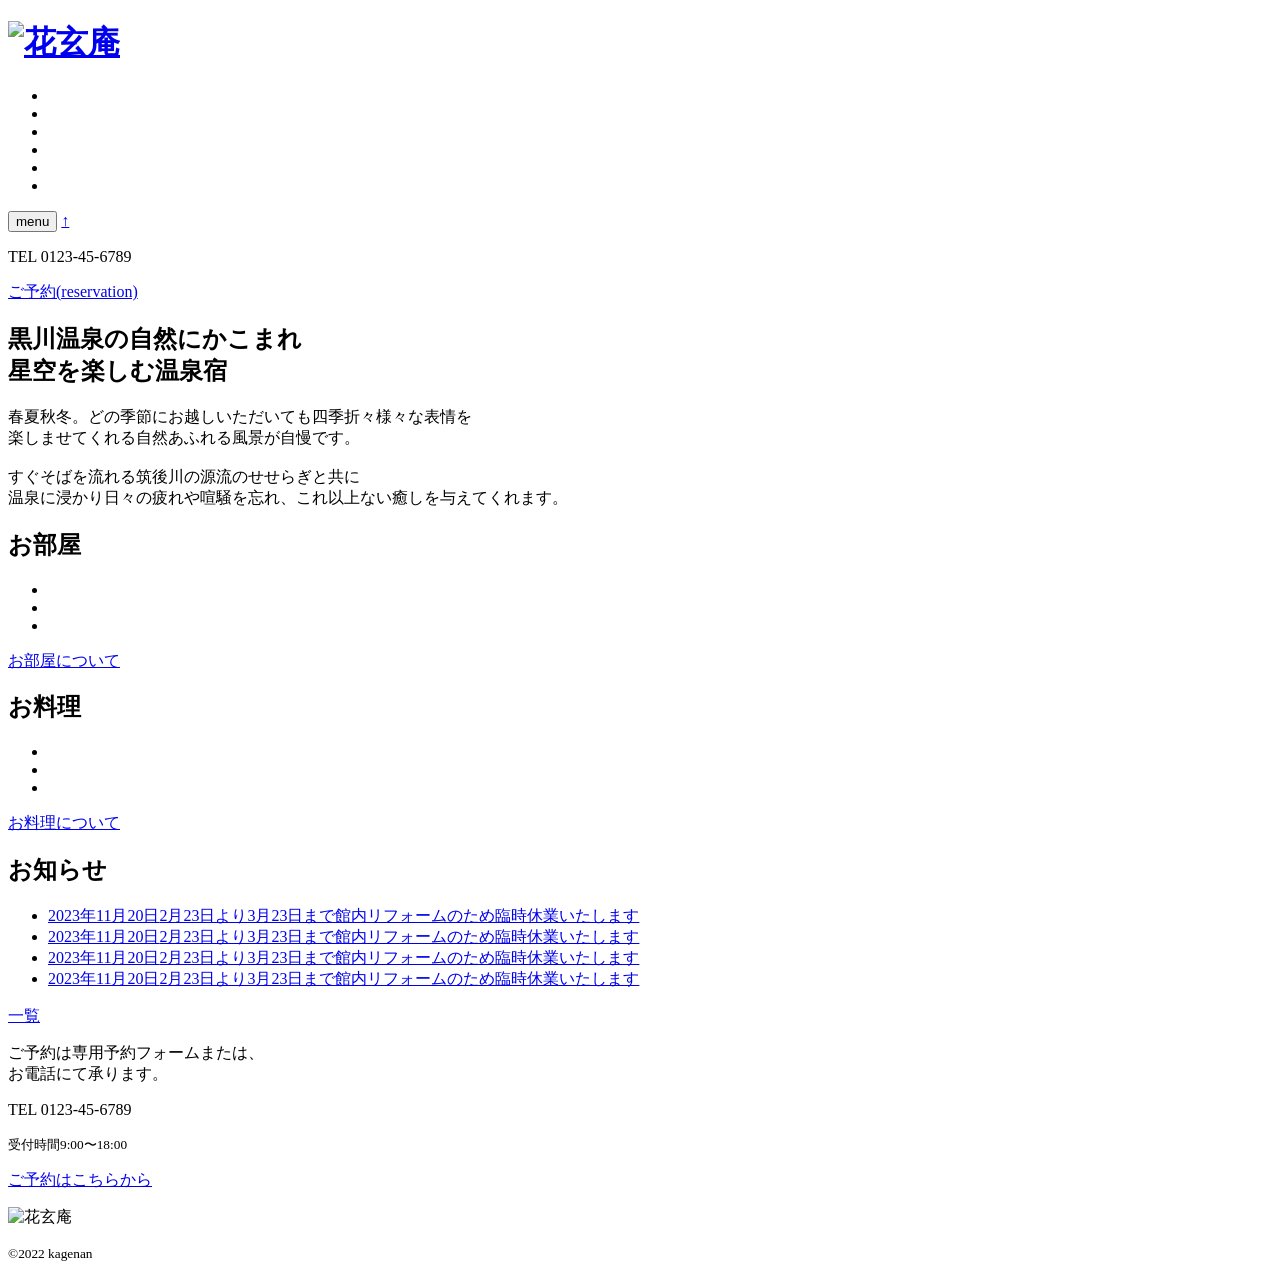
==== index.html @ 9286ee34 "Add files via upload" ====
<!DOCTYPE html>
<html lang="ja">

<head>
    <meta charset="UTF-8">
    <meta http-equiv="X-UA-Compatible" content="IE=edge">
    <meta name="viewport" content="width=device-width, initial-scale=1.0">
    <title>花玄庵｜</title>
    <link rel="stylesheet" href="slick/slick-theme.css">
    <link rel="stylesheet" href="slick/slick.css">
    <link rel="stylesheet" href="css/style.css">
    <script src="js/jquery-3.6.0.min.js"></script>
    <script src="slick/slick.min.js"></script>
    <script src="js/script.js"></script>
</head>

<body class="index">
    <div class="wrap" id="top">
        <header class="header">
            <h1 class="header-logo"><a href="index.html"><img src="img/logo.svg" alt="花玄庵"></a></h1>
            <nav>
                <ul>
                    <li><a href="aisatsu.html"><img src="img/nav/aisatsu.svg" alt=""></a></li>
                    <li><a href="room.html"><img src="img/nav/room.svg" alt=""></a></li>
                    <li><a href="food.html"><img src="img/nav/food.svg" alt=""></a></li>
                    <li><a href="onsen.html"><img src="img/nav/onsen.svg" alt=""></a></li>
                    <li><a href="access.html"><img src="img/nav/access.svg" alt=""></a></li>
                    <li><a href="reserve.html"><img src="img/nav/yoyaku.svg" alt=""></a></li>
                </ul>
            </nav>
            <button class="hum-menu"><span class="line"></span><span>menu</span></button>
            <a href="#top" class="up-btn"><span>↑</span></a>
            <div class="top-btn">
                <p>TEL 0123-45-6789</p>
                <a class="btn" href="reserve.html">ご予約(reservation)</a>
            </div>
        </header>
        <div class="top-img">
            <div></div>
            <div></div>
        </div>
        <main class="W-max1200">
            <section id="top-concept">
                <h2 class="fuwa">黒川温泉の自然にかこまれ<br>星空を楽しむ温泉宿</h2>
                <p class="fuwa">春夏秋冬。どの季節にお越しいただいても四季折々様々な表情を<br>
                    楽しませてくれる自然あふれる風景が自慢です。<br>
                    <br>
                    すぐそばを流れる筑後川の源流のせせらぎと共に<br>
                    温泉に浸かり日々の疲れや喧騒を忘れ、これ以上ない癒しを与えてくれます。
                </p>
            </section>
            <section id="top-room" class="top-sec">
                <h2 class="fuwa">お部屋</h2>
                <ul class="slick fuwa">
                    <li><a href="room.html"><img src="img/gaikan02.png" alt=""></a></li>
                    <li><a href="room.html"><img src="img/room02.png" alt=""></a></li>
                    <li><a href="room.html"><img src="img/room03.png" alt=""></a></li>
                </ul>
                <a href="room.html" class="fuwa">お部屋について</a>
            </section>
            <section id="top-food" class="top-sec">
                <h2 class="fuwa">お料理</h2>
                <ul class="slick fuwa">
                    <li><a href="room.html"><img src="img/eat01.jpg" alt=""></a></li>
                    <li><a href="room.html"><img src="img/eat02.png" alt=""></a></li>
                    <li><a href="room.html"><img src="img/eat03.png" alt=""></a></li>
                </ul>
                <a href="room.html" class="fuwa">お料理について</a>
            </section>
            <section id="top-news" class="top-sec">
                <h2 class="fuwa">お知らせ</h2>
                <ul class="fuwa">
                    <li><a href="news.html"><span>2023年11月20日</span>2月23日より3月23日まで館内リフォームのため臨時休業いたします</a></li>
                    <li><a href="news.html"><span>2023年11月20日</span>2月23日より3月23日まで館内リフォームのため臨時休業いたします</a></li>
                    <li><a href="news.html"><span>2023年11月20日</span>2月23日より3月23日まで館内リフォームのため臨時休業いたします</a></li>
                    <li><a href="news.html"><span>2023年11月20日</span>2月23日より3月23日まで館内リフォームのため臨時休業いたします</a></li>
                </ul>
                <a href="room.html" class="fuwa">一覧</a>
            </section>
        </main>
    </div>
    <footer class="footer">
        <div>
            <div class="footer-center">
                <p>ご予約は専用予約フォームまたは、<br>お電話にて承ります。</p>
                <p>TEL 0123-45-6789</p>
                <p><small>受付時間9:00〜18:00</small></p>
                <a class="btn" href="reserve.html">ご予約はこちらから</a>
            </div>
            <p class="footer-logo"><img src="img/logo.svg" alt="花玄庵"></p>
        </div>
        <p class="copy"><small>&copy;2022 kagenan</small></p>
    </footer>

</body>

</html>
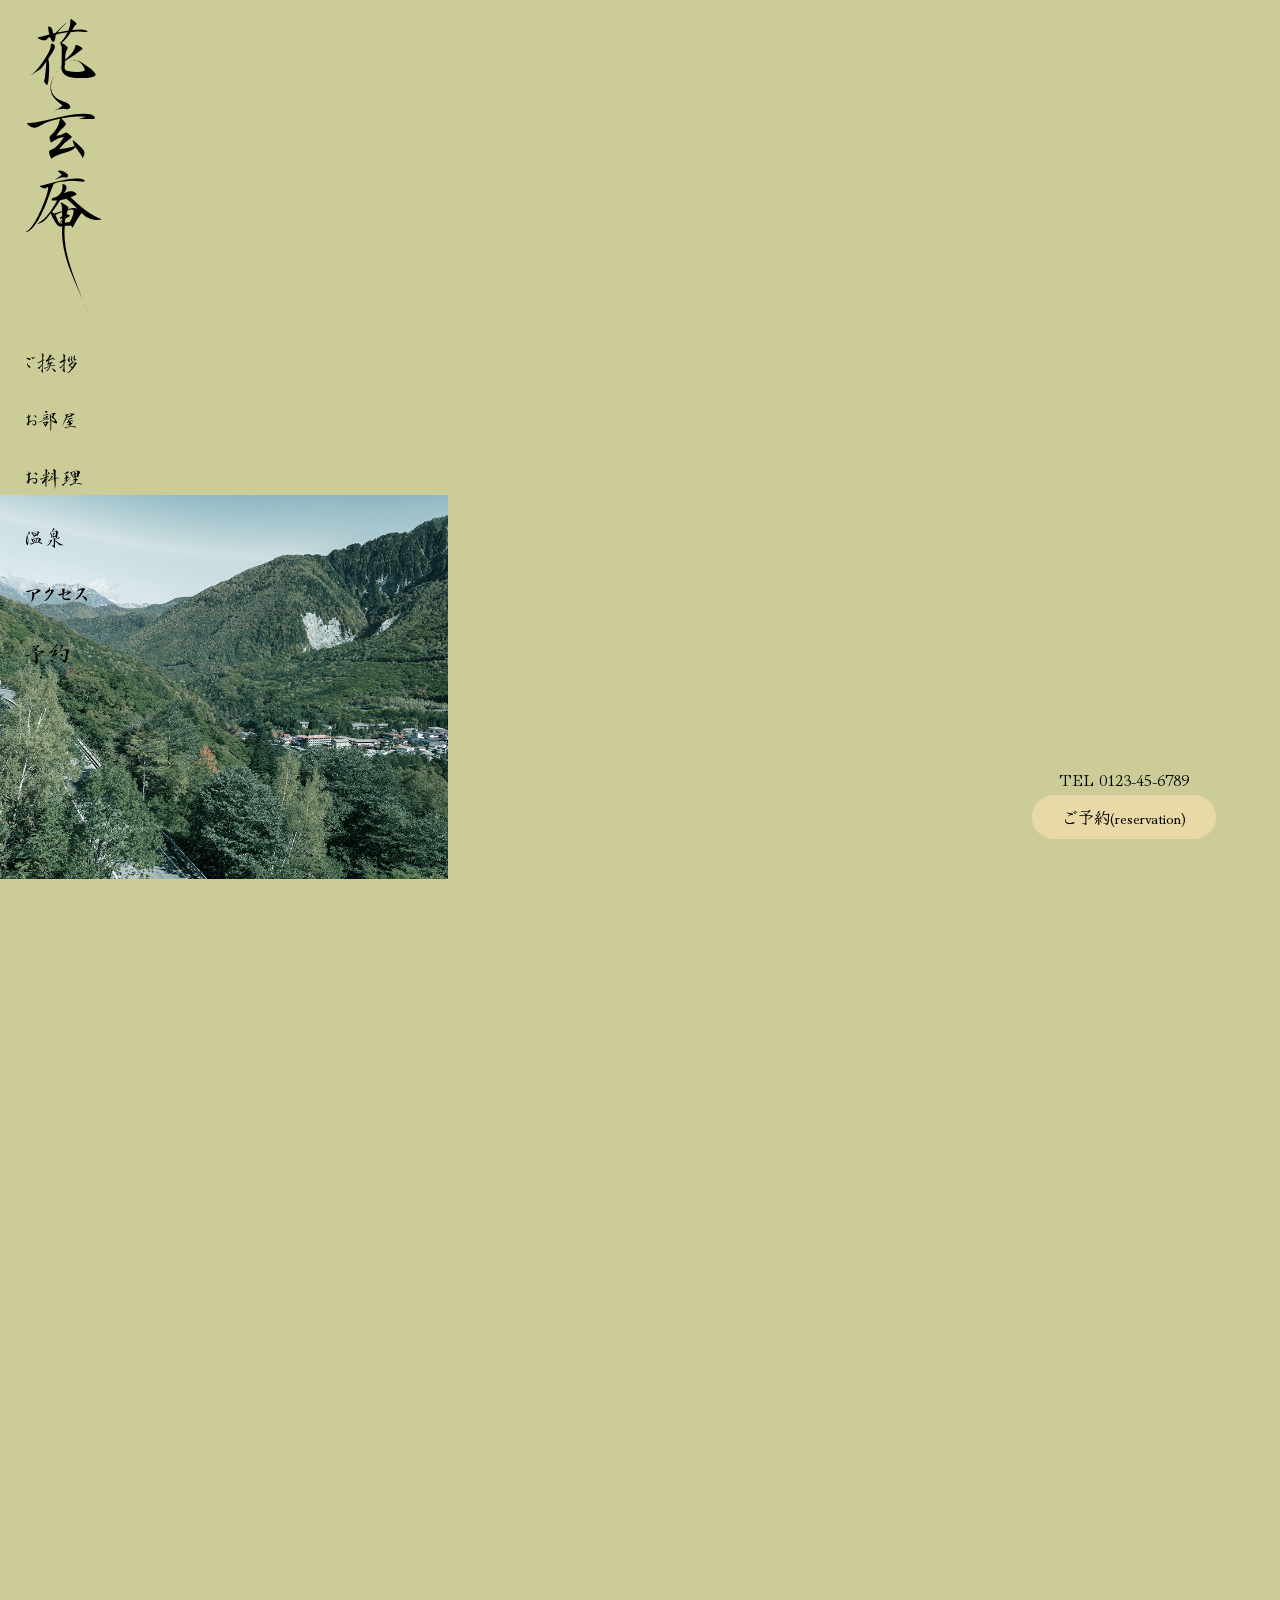
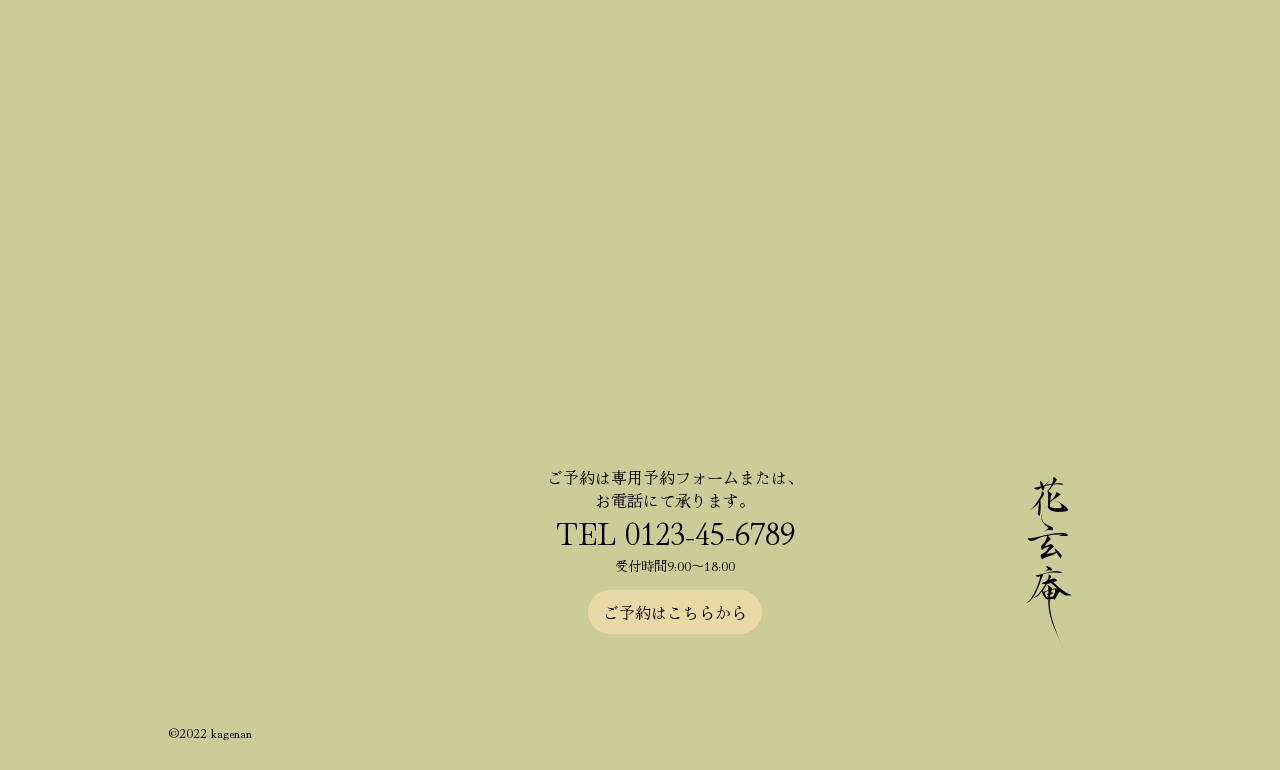
==== commit d3516634: "Add files via upload" ====
--- a/index.html
+++ b/index.html
@@ -10,8 +10,8 @@
     <link rel="stylesheet" href="slick/slick.css">
     <link rel="stylesheet" href="css/style.css">
     <script src="js/jquery-3.6.0.min.js"></script>
-    <script src="slick/slick.min.js"></script>
-    <script src="js/script.js"></script>
+    <script src="./slick/slick.min.js"></script>
+    <script src="./js/script.js"></script>
 </head>
 
 <body class="index">
--- a/css/style.css
+++ b/css/style.css
@@ -0,0 +1,824 @@
+@charset "utf-8";
+@import url('https://fonts.googleapis.com/css2?family=Hina+Mincho&display=swap');
+
+html {
+    font-size: 10px;
+    scroll-behavior: smooth;
+}
+
+*,
+::before,
+::after {
+    margin: 0;
+    padding: 0;
+    box-sizing: border-box;
+}
+
+ul,
+ol {
+    list-style: none;
+}
+
+a {
+    color: inherit;
+    text-decoration: none;
+    transition: opacity 0.4s 0.1s;
+}
+
+a:hover {
+    opacity: 0.3;
+}
+
+img {
+    width: 100%;
+    vertical-align: bottom;
+}
+
+button {
+    border: none;
+    cursor: pointer;
+}
+
+body {
+    font-size: 1.6rem;
+    line-height: 1.4;
+    color: #000;
+    font-family: 'Hina Mincho', serif;
+    background-color: #cccc99;
+    overflow-x: hidden;
+}
+
+.wrap {
+    width: 100%;
+    max-width: 1300px;
+    margin: 0 auto;
+}
+
+.header {
+    width: 10%;
+    max-width: 130px;
+    position: fixed;
+    top: 0;
+    left: calc((100% - 1300px) / 2);
+    z-index: 999999;
+}
+
+.header-logo {
+    width: 45%;
+    min-width: 45px;
+    margin: 15% auto 0;
+}
+
+nav {
+    width: 45%;
+    margin: 15% auto 0;
+}
+
+nav ul li {
+    margin-top: 50%;
+    height: 20px;
+    line-height: 1;
+}
+
+nav ul li a img {
+    width: auto;
+    height: 100%;
+}
+
+#top>header>nav>ul>li:nth-child(5)>a>img {
+    height: 75%;
+}
+
+.hum-menu {
+    display: none;
+}
+
+.up-btn {
+    display: block;
+    width: 50px;
+    height: 50px;
+    position: fixed;
+    bottom: 35px;
+    right: calc((100% - 1300px) / 2 + 20px);
+    ;
+    background-color: transparent;
+    border: none;
+    font-size: 3rem;
+    text-align: center;
+    line-height: 1;
+    display: none;
+}
+
+.up-btn span::after {
+    content: "top";
+    display: block;
+    font-size: 1.5rem;
+    letter-spacing: 1px;
+}
+
+.top-btn {
+    position: fixed;
+    bottom: 10%;
+    right: calc((100% - 1300px) / 2 + 20px);
+    text-align: center;
+}
+
+.top-btn p {
+    margin-bottom: 15px;
+}
+
+.top-btn .btn {
+    padding: 10px 30px;
+}
+
+.W-max1200 {
+    width: 90%;
+    max-width: 1200px;
+    margin: 0 auto 0 10%;
+}
+
+section {
+    width: 85%;
+    margin: 0 auto;
+}
+
+
+.footer {
+    background-color: #cccc99;
+    height: 400px;
+    padding: 50px calc((100% - 1300px) / 2) 0 10%;
+}
+
+.footer>div {
+    display: flex;
+    justify-content: center;
+    align-items: center;
+    height: 250px;
+}
+
+.footer-center {
+    width: 60%;
+    text-align: center;
+    padding-left: 10%;
+}
+
+.footer-center p:nth-child(2) {
+    font-size: 3rem;
+}
+
+.footer-center p:nth-of-type(3) {
+    margin-bottom: 25px;
+}
+
+.btn {
+    background-color: #e9d9a7;
+    border-radius: 25px;
+    padding: 10px 15px;
+    transition: background-color 0.4s 0.1s;
+}
+
+.btn:hover {
+    opacity: 1;
+    background-color: #d9c68d;
+}
+
+.footer-logo {
+    width: 15%;
+    max-width: 300px;
+    height: 100%;
+    text-align: center;
+    padding-top: 5%;
+}
+
+.footer-logo img {
+    width: auto;
+    min-width: 45px;
+    height: 90%;
+}
+
+.copy {
+    padding: 50px 40px 15px;
+    width: 100%;
+}
+
+.flex-box {
+    display: flex;
+    flex-wrap: wrap;
+    justify-content: space-between;
+    align-items: center;
+}
+
+
+/* トップページ */
+
+.top-img {
+    position: absolute;
+    left: 0;
+    width: 100vw;
+    height: 100vh;
+
+}
+
+.top-img div {
+    position: absolute;
+    width: 35vw;
+    height: 30vw;
+    max-height: 60vh;
+    top: 55vh;
+    left: 0;
+    background: url(../img/top02.png) no-repeat center/cover;
+    background-color: #cccc99;
+    opacity: 0;
+    animation: top 3s both 1s;
+}
+
+@keyframes top {
+    100% {
+        opacity: 1;
+    }
+}
+
+.top-img div:nth-child(2) {
+    width: 50vw;
+    height: 80vw;
+    max-height: 100vh;
+    top: 3vw;
+    right: 3vw;
+    left: auto;
+    background: url(../img/top01-2.png) no-repeat center/cover;
+    animation: top 3s both 0.3s;
+}
+
+.index header {
+    opacity: 0;
+    animation: top 3s both 1.5s;
+}
+
+.index main.W-max1200 {
+    padding-top: 110vh;
+}
+
+#top-concept {
+    margin: 30rem auto;
+    text-align: center;
+    line-height: 3;
+}
+
+#top-concept h2 {
+    font-size: 2rem;
+    margin-bottom: 4rem;
+    line-height: 2;
+}
+
+.top-sec {
+    margin-bottom: 13rem;
+}
+
+.top-sec h2 {
+    margin-bottom: 6rem;
+}
+
+.top-sec:not(#top-news) ul {
+    display: flex;
+    flex-wrap: wrap;
+    justify-content: space-between;
+}
+
+.top-sec:not(#top-news) ul li {
+    width: 30%;
+}
+
+.top-sec>a {
+    display: block;
+    margin-top: 2rem;
+    text-align: right;
+    position: relative;
+    line-height: 1;
+    margin-right: 2.5rem;
+}
+
+.top-sec>a::after {
+    content: "";
+    display: block;
+    width: 10px;
+    height: 10px;
+    border-right: 1px solid #000;
+    border-top: 1px solid #000;
+    transform: rotate(45deg)translateY(-50%);
+    position: absolute;
+    top: 50%;
+    right: -2rem;
+}
+
+#top-news ul li {
+    width: 70%;
+    margin: 0 auto;
+    padding-bottom: 0.5rem;
+    margin-bottom: 4rem;
+    border-bottom: 1px solid #00000035;
+}
+
+#top-news ul li a {
+    display: block;
+}
+
+#top-news ul li a span {
+    display: inline-block;
+    margin-right: 3rem;
+    color: #00000088;
+}
+
+/* トップページ */
+
+/* ご挨拶ページ */
+.title {
+    height: 70vh;
+    display: flex;
+    justify-content: center;
+    align-items: center;
+    background: url(../img/title-aisatsu.jpg) no-repeat center/cover;
+    margin-bottom: 15rem;
+}
+
+.title h1 {
+    color: #fff;
+    text-shadow: 0 0 7px #000;
+}
+
+.aisatsu p:not(footer p) {
+    text-align: center;
+    line-height: 3;
+}
+
+.aisatsu footer {
+    margin-top: 30rem;
+}
+
+/* ご挨拶ページ */
+
+/* アクセスページ */
+.access .title {
+    background-image: url(../img/top02-title.jpg);
+}
+
+.access main {
+    display: flex;
+    justify-content: space-around;
+    margin-bottom: 30rem;
+    align-items: center;
+}
+
+.access main div:nth-child(1) {
+    width: 50%;
+    position: relative;
+}
+
+.access main div:nth-child(1)::after {
+    content: "";
+    width: 100%;
+    height: 40rem;
+    background-color: #d0c4b8;
+    display: block;
+    z-index: 999999;
+    position: absolute;
+    top: 0;
+    left: 0;
+    mix-blend-mode: hue;
+    pointer-events: none;
+}
+
+.access main div:nth-child(2) {
+    width: 30%;
+    line-height: 1.5;
+}
+
+.access main div p {
+    text-align: center;
+    margin-bottom: 1rem;
+}
+
+.access main div p:nth-child(1),
+.access main div p:nth-child(3) {
+    margin-bottom: 4rem;
+}
+
+.access iframe {
+    width: 100%;
+    height: 40rem;
+    position: relative;
+}
+
+/* アクセスページ */
+
+/* 予約ページ */
+.reserve main.W-max1200 {
+    padding-top: 15rem;
+}
+
+.reserve h1 {
+    text-align: center;
+    margin-bottom: 10rem;
+}
+
+.reserve section {
+    display: flex;
+    flex-wrap: wrap;
+    justify-content: space-around;
+    margin-bottom: 10rem;
+    border: 1px solid #000;
+    padding: 1.5rem 0;
+}
+
+.reserve section h2 {
+    width: 100%;
+    margin-bottom: 2rem;
+    text-align: center;
+}
+
+.reserve section h2::after {
+    content: "";
+    width: 100%;
+    height: 1px;
+    background-color: #000;
+    display: block;
+    margin-top: 1.5rem;
+}
+
+.reserve section>div {
+    width: 45%;
+    padding: 1rem;
+}
+
+.reserve section ul {
+    margin-bottom: 2rem;
+}
+
+.reserve section form {
+    width: 45%;
+    padding-top: 1.5rem;
+
+}
+
+.reserve section form p {
+    margin-bottom: 0.3rem;
+    font-size: 1.35rem;
+    color: #8c8278;
+}
+
+.reserve section form p:first-child {
+    line-height: 2;
+    text-align: center;
+    color: #000;
+    margin-bottom: 2rem;
+}
+
+.reserve section form p:not(p:first-child)::before {
+    content: "-";
+    margin-right: 1rem;
+}
+
+.reserve section form p:not(p:first-child)::after {
+    content: "-";
+    margin-left: 1rem;
+}
+
+.reserve section form label {
+    display: block;
+    margin: 1.5rem 0 2rem;
+}
+
+.reserve section form label:nth-of-type(1) {
+    margin: 3rem 0 2rem;
+}
+
+.reserve section form label input,
+.reserve section form label select {
+    height: 3rem;
+    padding: 0 1rem;
+    margin: 0 2rem;
+}
+
+.reserve section form button {
+    margin: 0 auto;
+    display: block;
+}
+
+/* 予約ページ */
+
+/* お部屋ページ */
+.img {
+    width: 60%;
+    margin-bottom: 15rem;
+}
+
+.setsumei {
+    line-height: 2;
+    width: 38%;
+    text-align: center;
+    padding: 0 5%;
+    margin-bottom: 15rem;
+}
+
+/* お部屋ページ */
+
+/* 温泉ページ */
+.onsen main {
+    text-align: center;
+    padding: 30rem 0;
+    font-size: 50px;
+}
+
+/* 温泉ページ */
+
+
+/* スリック */
+.slick-prev {
+    transform: translate(50%, -50%);
+}
+
+.slick-prev:before {
+    content: "";
+    display: block;
+    width: 10px;
+    height: 10px;
+    border-right: 1px solid #000;
+    border-top: 1px solid #000;
+    transform: rotate(-135deg);
+}
+
+.slick-next:before {
+    content: "";
+    display: block;
+    width: 10px;
+    height: 10px;
+    border-right: 1px solid #000;
+    border-top: 1px solid #000;
+    transform: rotate(45deg);
+}
+
+.slick-prev:before,
+.slick-next:before {
+    color: #000;
+}
+
+/* スリック */
+
+/* スクロールフワ */
+.fuwa {
+    opacity: 0;
+    transform: translateY(30px);
+    transition: all 0.8s;
+}
+
+.fuwa.on {
+    opacity: 1;
+    transform: translateY(0);
+}
+
+/* スクロールフワ */
+
+
+
+
+
+@media(max-width:1300px) {
+    .header {
+        left: 0;
+    }
+
+    .header-logo {
+        width: 60%;
+    }
+
+    nav {
+        width: 60%;
+    }
+
+    .top-btn {
+        bottom: 8%;
+        right: 5%;
+    }
+
+    .up-btn {
+        right: 5%;
+    }
+}
+
+@media(max-width:800px) {
+    .header-logo {
+        margin-left: 8px;
+    }
+
+    .hum-menu {
+        display: block;
+        width: 50px;
+        height: 50px;
+        position: fixed;
+        bottom: 35px;
+        left: 30px;
+        background-color: transparent;
+        border: none;
+        cursor: pointer;
+    }
+
+    .hum-menu .line,
+    .hum-menu .line::before,
+    .hum-menu .line::after {
+        content: "";
+        background-color: #000;
+        display: block;
+        background-color: #000;
+        width: 50%;
+        height: 1px;
+        position: absolute;
+        left: 0;
+        top: 18px;
+        transition: all 0.5s;
+    }
+
+    .hum-menu .line::before {
+        top: -10px;
+    }
+
+    .hum-menu .line::after {
+        width: 150%;
+        top: 10px;
+    }
+
+    .hum-menu span:not(.line) {
+        position: absolute;
+        bottom: 0;
+        left: 0;
+        font-size: 13px;
+        letter-spacing: 1.5px;
+    }
+
+    .hum-menu.on .line {
+        background-color: #00000000;
+        transform: translateX(5px);
+    }
+
+    .hum-menu.on .line::before {
+        width: 100%;
+        transform: translateY(10px)rotate(45deg);
+    }
+
+    .hum-menu.on .line::after {
+        width: 100%;
+        transform: translateY(-10px)rotate(-45deg);
+    }
+
+    nav {
+        position: fixed;
+        bottom: 0;
+        left: 0;
+        background-color: #eeebdff9;
+        width: 100%;
+        height: 100vh;
+        opacity: 0;
+        transform: translateY(100vh);
+        transition: all 0.5s 0.2s;
+    }
+
+    nav ul {
+        padding-top: 20vh;
+        background: url(../img/logo-w.svg) no-repeat 90% 10%/40%;
+    }
+
+    nav ul li {
+        box-sizing: content-box;
+        margin-top: 3vh;
+        padding: 10px 10vw;
+        height: 25px;
+    }
+
+    nav.on {
+        transform: translateY(0);
+        opacity: 1;
+    }
+
+    .footer {
+        padding: 50px calc((100% - 1300px) / 2) 0;
+    }
+
+    .footer-center {
+        width: 70%;
+        font-size: 1.3rem;
+        padding: 0;
+    }
+
+    .footer-center p:nth-child(2) {
+        font-size: 2.5rem;
+    }
+
+    .footer-logo {
+        display: none;
+    }
+
+    /* トップページ */
+    .top-img div {
+        position: absolute;
+        width: 50vw;
+        height: 45vw;
+        max-height: 60vh;
+        top: 65vh;
+        left: 0;
+        background: url(../img/top02.png) no-repeat center/cover;
+        background-color: aqua;
+    }
+
+    .top-img div:nth-child(2) {
+        width: 70vw;
+        height: 120vw;
+        max-height: 80vh;
+        top: 3vw;
+        right: 3vw;
+        left: auto;
+        background: url(../img/top01-2.png) no-repeat center/cover;
+
+    }
+
+    .index main.W-max1200 {
+        padding-top: 80vh;
+    }
+
+    #top-concept {
+        font-size: 1.4rem;
+        margin: 20rem auto;
+    }
+
+    #top-concept h2 {
+        font-size: 1.7rem;
+    }
+
+    .top-sec h2 {
+        font-size: 2rem;
+        margin-bottom: 2rem;
+    }
+
+    #top-news ul li {
+        width: 95%;
+    }
+
+    #top-news ul li a {
+        font-size: 1.4rem;
+        line-height: 1.6;
+    }
+
+    #top-news ul li a span {
+        display: block;
+        margin-bottom: 0.5rem;
+        font-size: 1.0rem;
+    }
+
+    /* トップページ */
+
+    /* 予約ページ */
+    .header-logo {
+        min-width: 30px;
+        margin-left: 5px;
+    }
+
+    .reserve .hum-menu {
+        left: 5px;
+    }
+
+    .reserve section {
+        width: 90%;
+    }
+
+    .reserve section h2 {
+        font-size: 1.8rem;
+    }
+
+    .reserve section>div {
+        width: 90%;
+    }
+
+    .reserve section>form {
+        width: 95%;
+    }
+
+    .reserve section ul {
+        margin: 0;
+    }
+
+    /* 予約ページ */
+
+    /* アクセスページ */
+    .access main {
+        display: block;
+    }
+
+    .access main div:nth-child(1) {
+        width: 95%;
+        margin-bottom: 3rem;
+    }
+
+    .access main div:nth-child(2) {
+        width: 95%;
+    }
+
+    /* アクセスページ */
+
+}
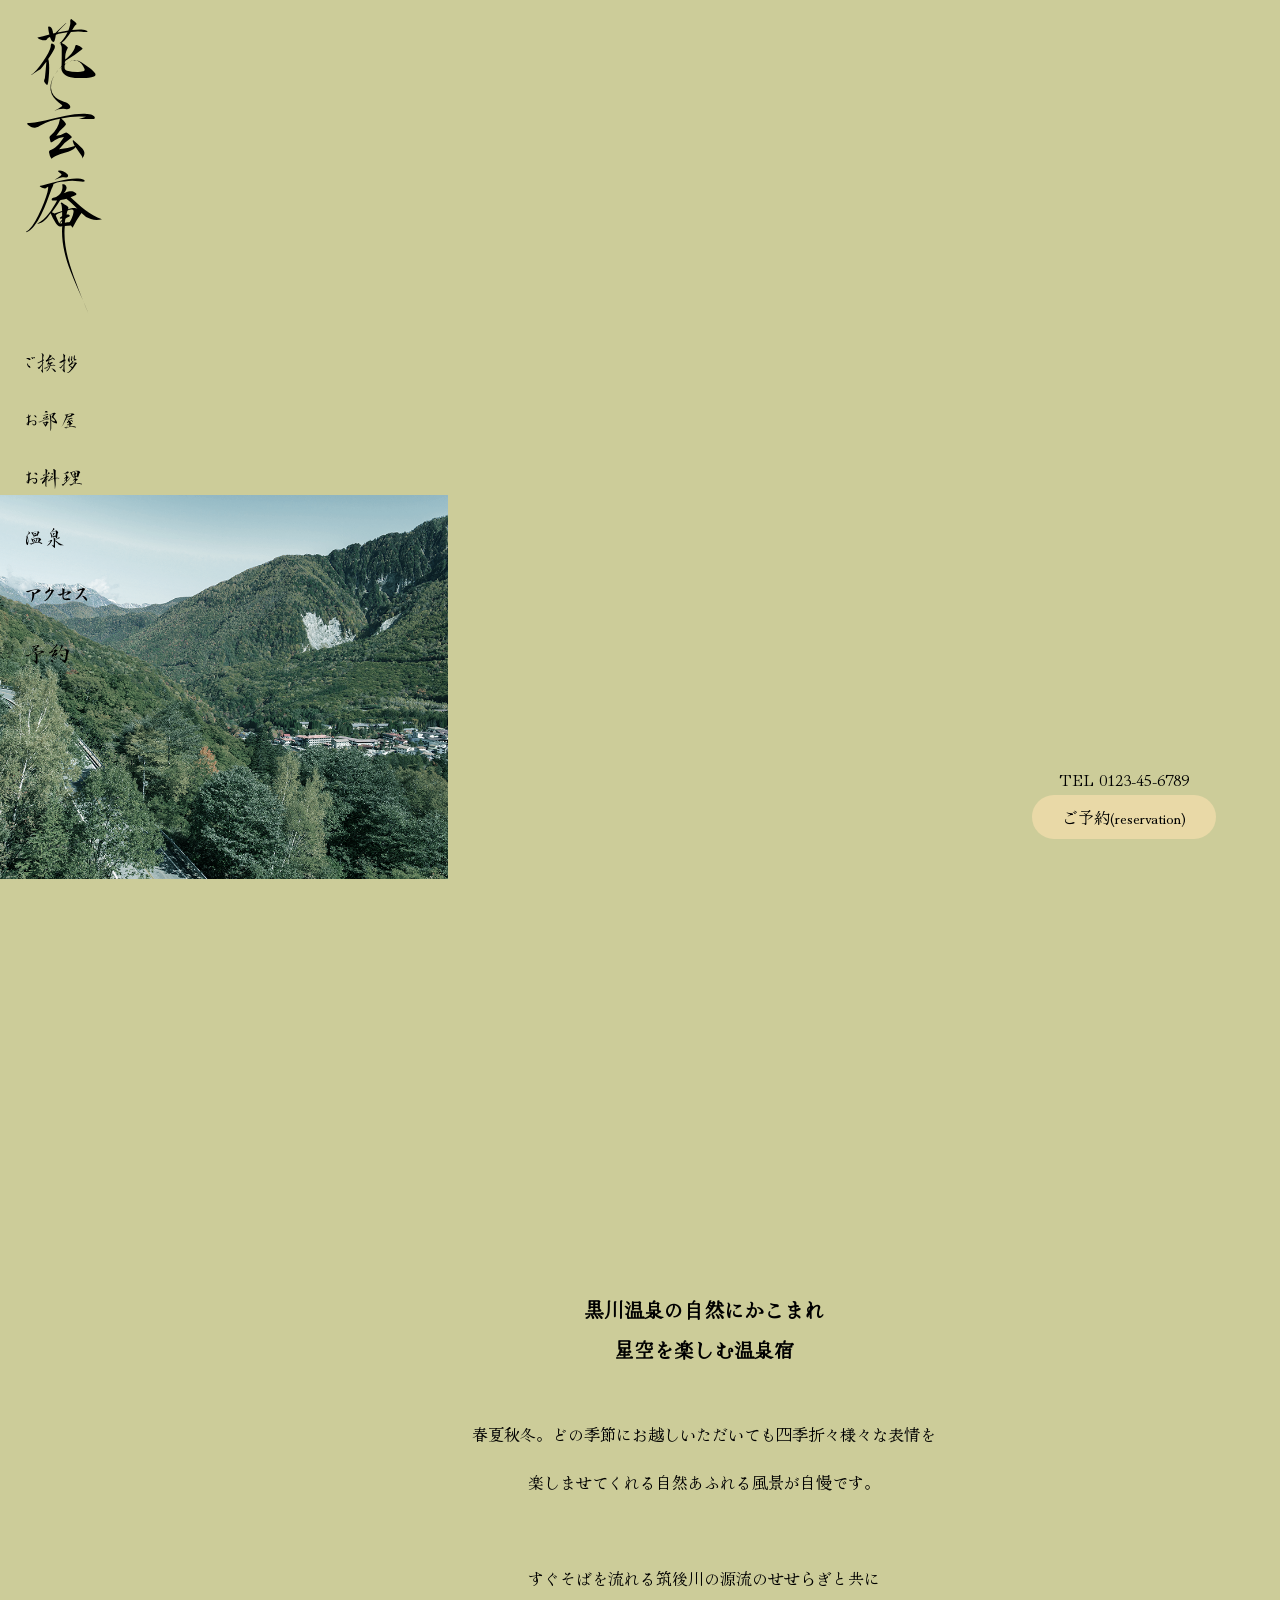
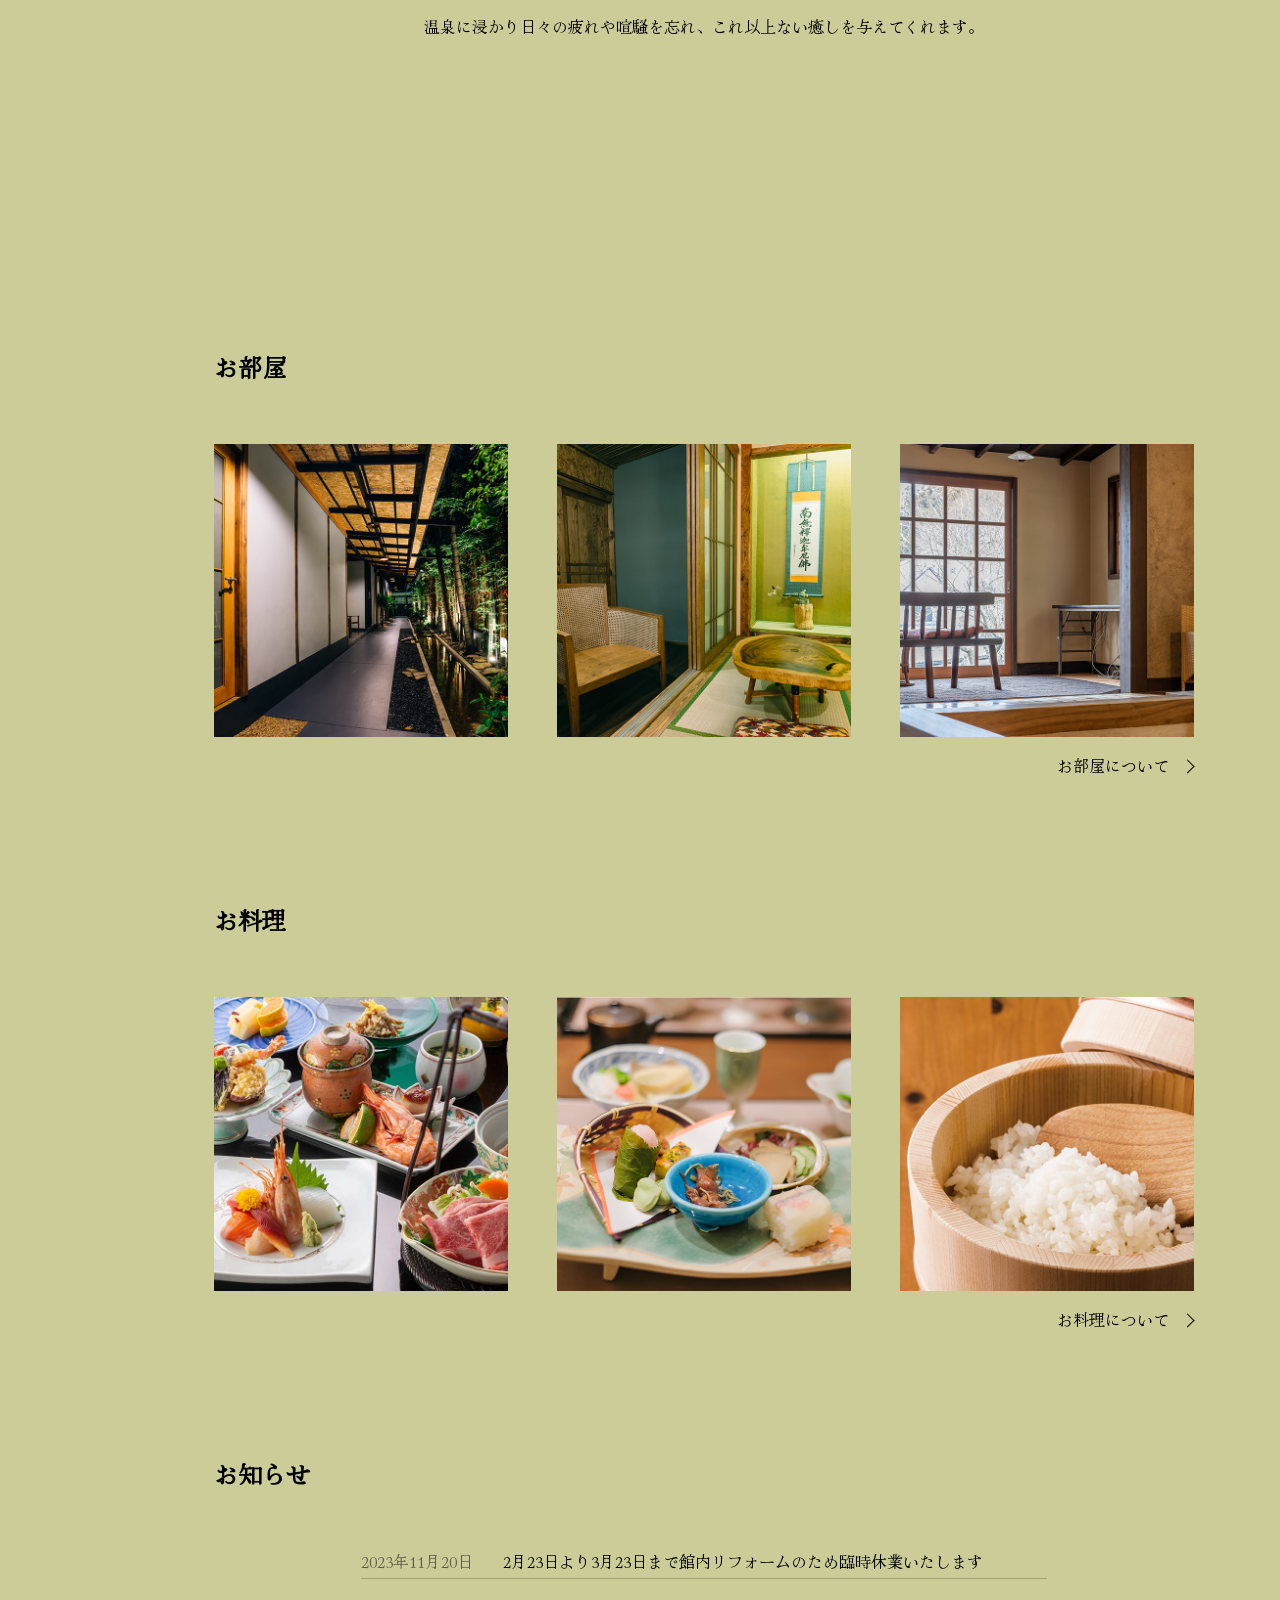
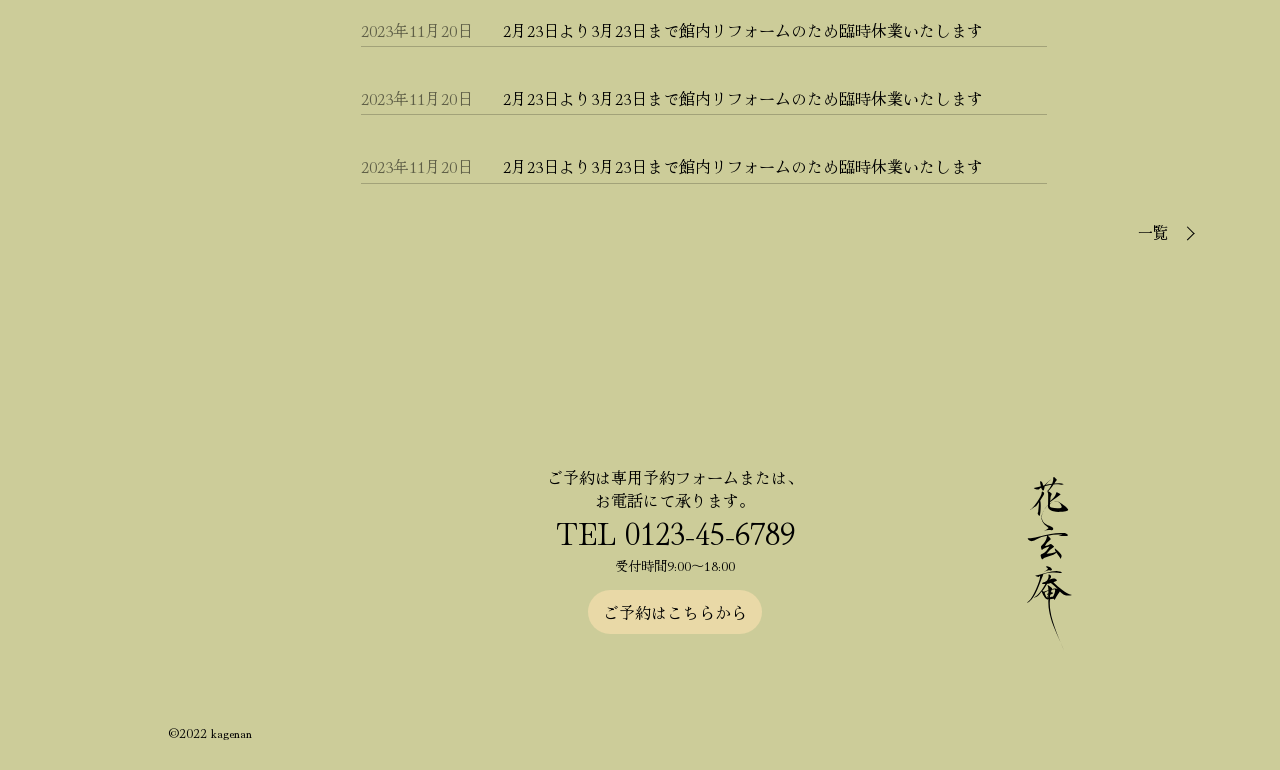
==== commit 7fcd83ed: "Add files via upload" ====
--- a/index.html
+++ b/index.html
@@ -9,9 +9,9 @@
     <link rel="stylesheet" href="slick/slick-theme.css">
     <link rel="stylesheet" href="slick/slick.css">
     <link rel="stylesheet" href="css/style.css">
-    <script src="js/jquery-3.6.0.min.js"></script>
-    <script src="./slick/slick.min.js"></script>
-    <script src="./js/script.js"></script>
+    <script src="javascript/jquery-3.6.0.min.js"></script>
+    <script src="slick/slick.min.js"></script>
+    <script src="javascript/script.js"></script>
 </head>
 
 <body class="index">
